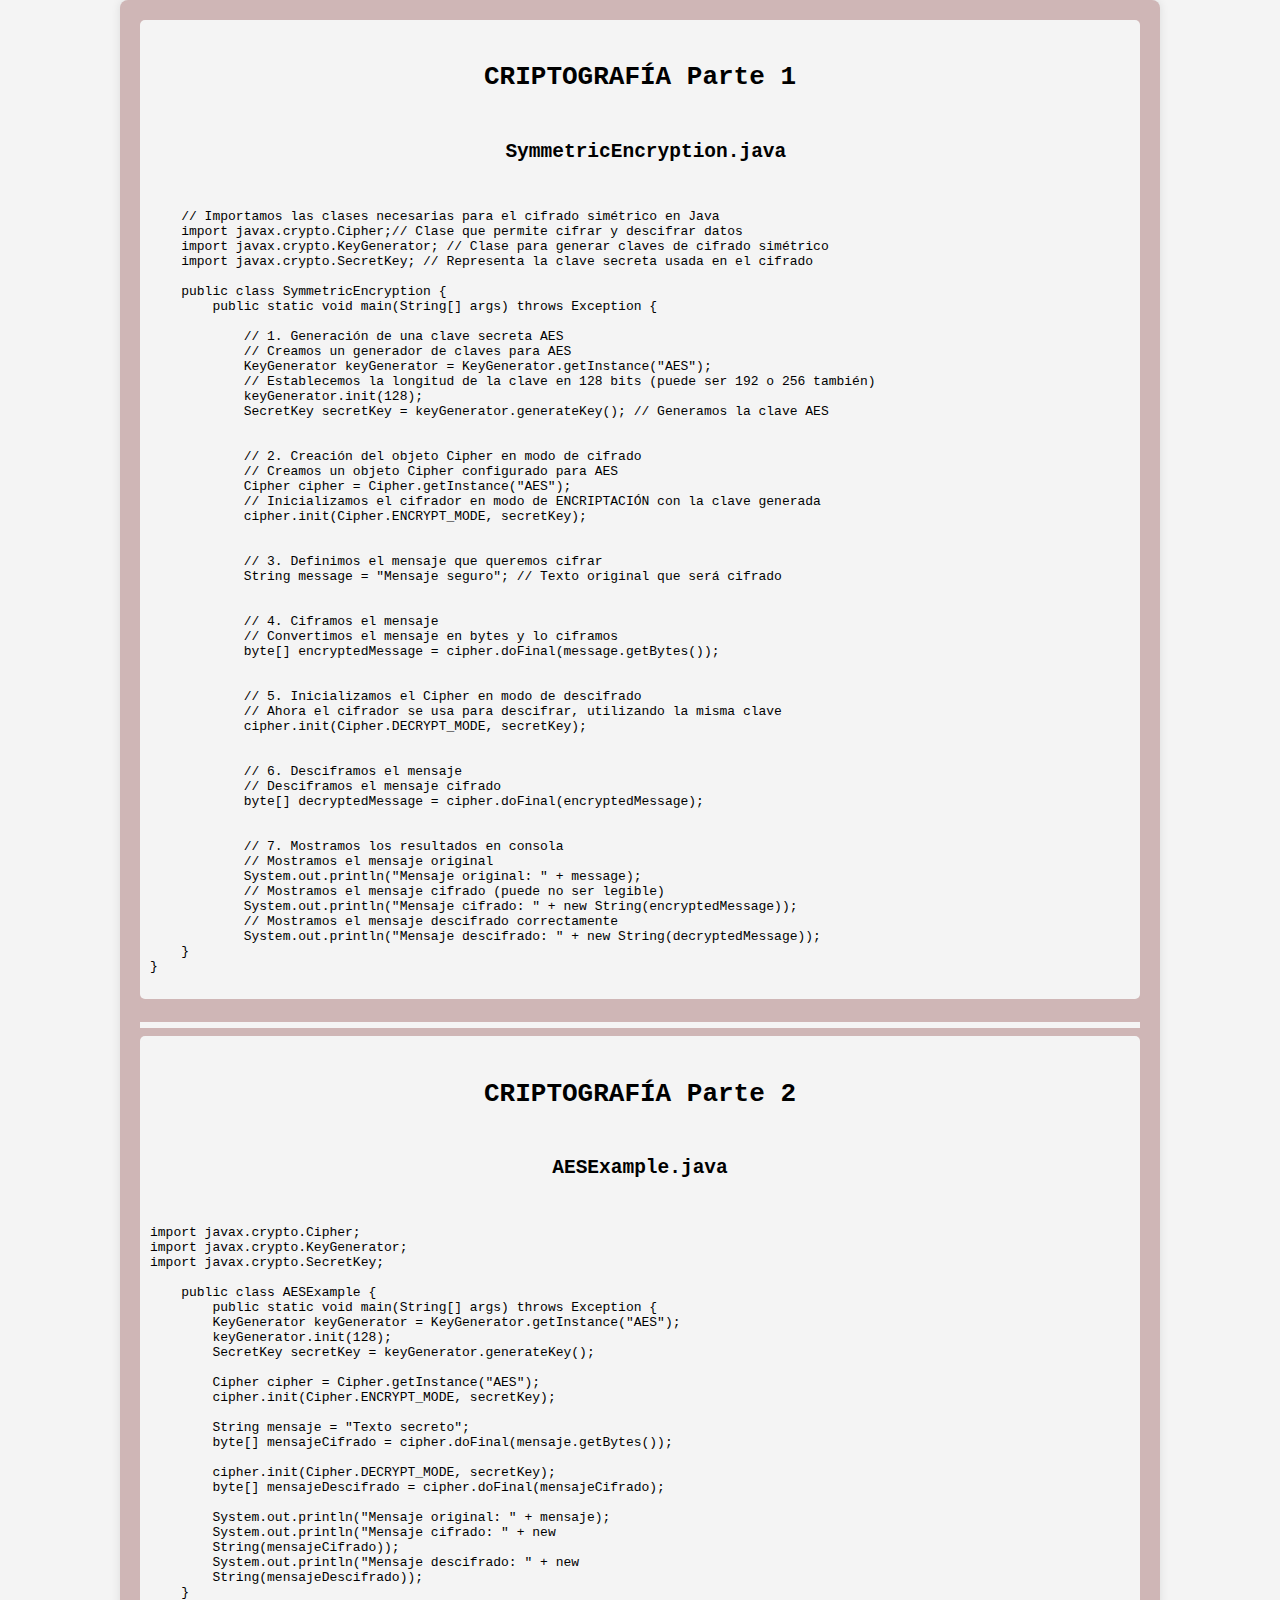
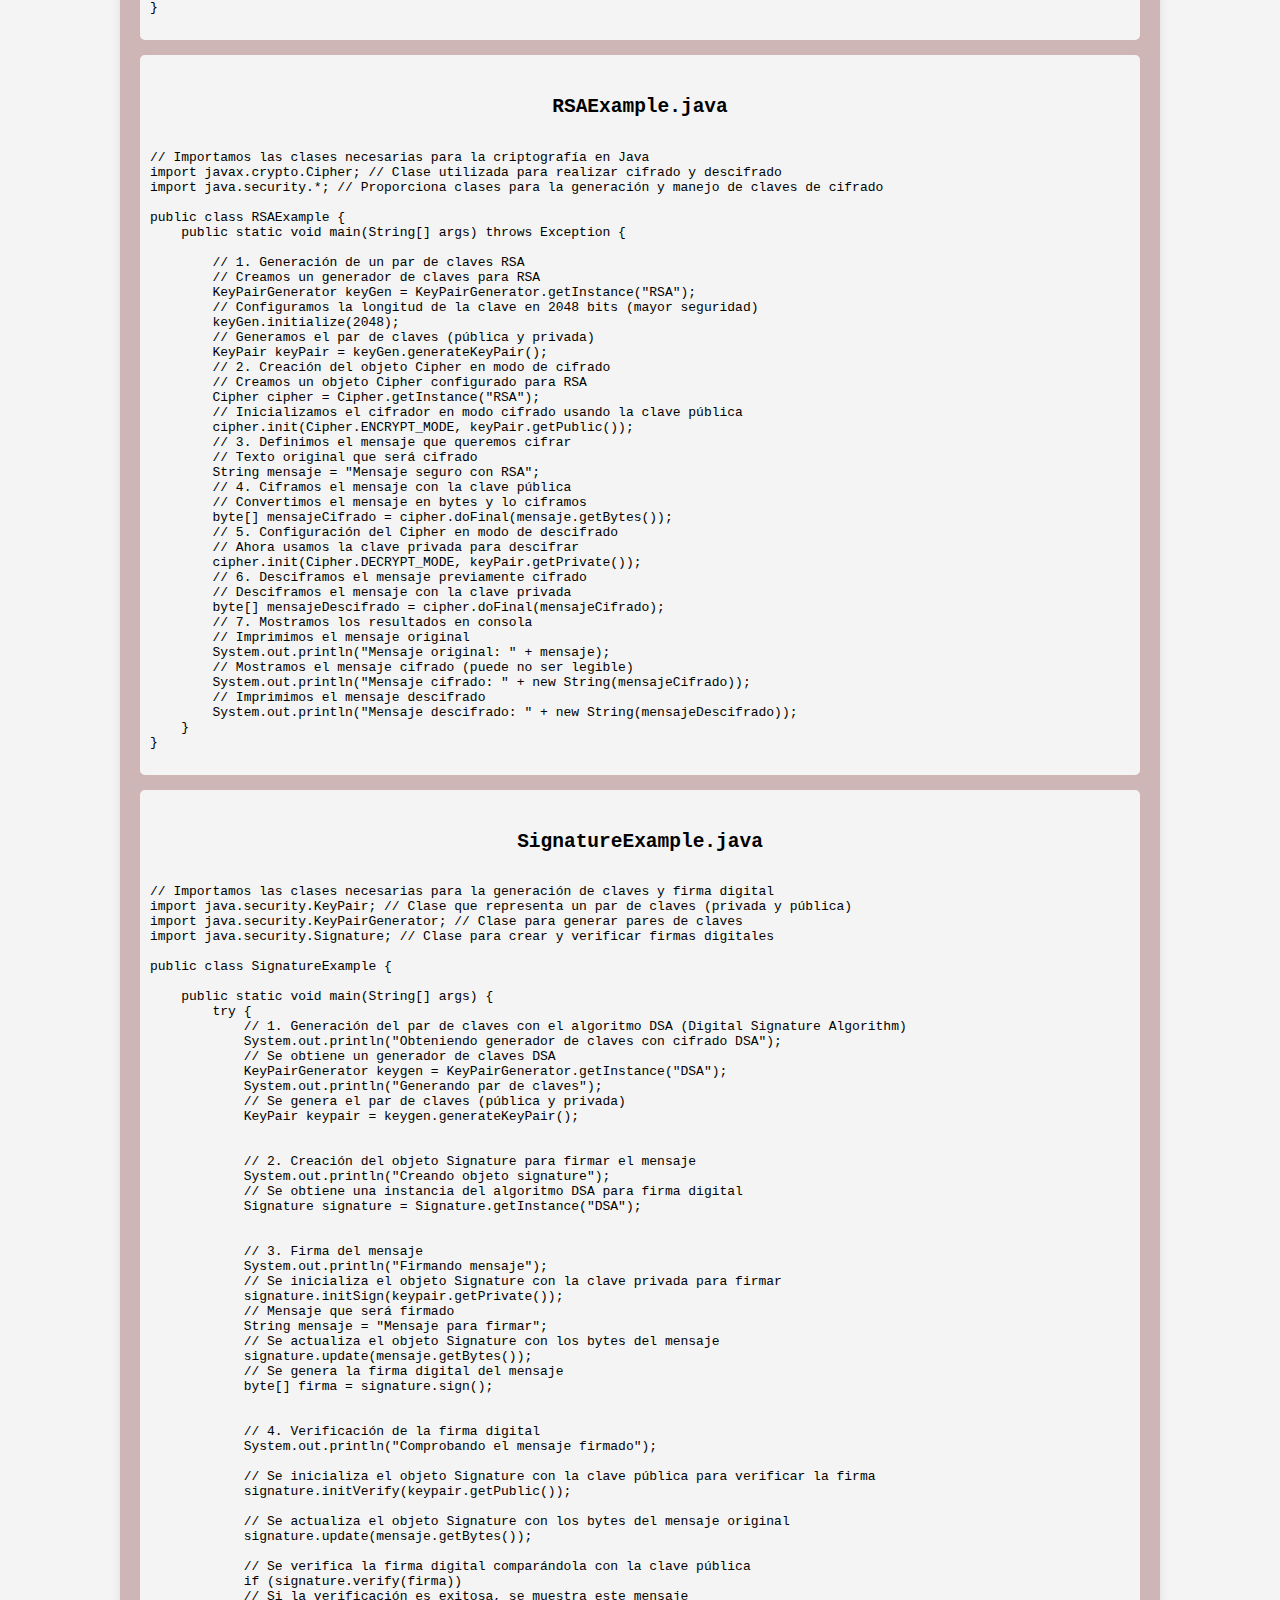
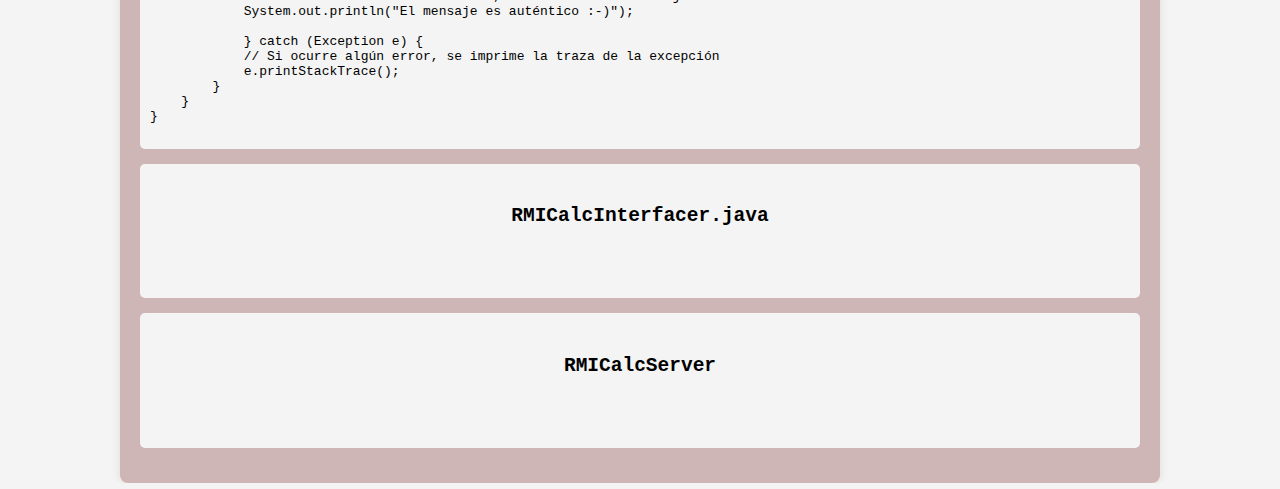
==== EjemplosCodigosProfe.html @ 627d0957 "apuntes criptografía" ====
<!DOCTYPE html>
<html lang="es">

<head>
    <meta charset="UTF-8">
    <meta name="viewport" content="width=device-width, initial-scale=1.0">
    <title>Java Criptografía Ejemplos Codigos de Profe</title>
    <link rel="stylesheet" href="CodigosJava.css">
   
</head>

<body>
<div class="code-container">

<pre>
<code>
<h1>CRIPTOGRAFÍA Parte 1</h1>  <!-- EJEMPLO 1 -->
<h2> SymmetricEncryption.java</h2>

    // Importamos las clases necesarias para el cifrado simétrico en Java
    import javax.crypto.Cipher;// Clase que permite cifrar y descifrar datos
    import javax.crypto.KeyGenerator; // Clase para generar claves de cifrado simétrico
    import javax.crypto.SecretKey; // Representa la clave secreta usada en el cifrado
        
    public class SymmetricEncryption {
        public static void main(String[] args) throws Exception {

            // 1. Generación de una clave secreta AES
            // Creamos un generador de claves para AES
            KeyGenerator keyGenerator = KeyGenerator.getInstance("AES");
            // Establecemos la longitud de la clave en 128 bits (puede ser 192 o 256 también)
            keyGenerator.init(128);
            SecretKey secretKey = keyGenerator.generateKey(); // Generamos la clave AES


            // 2. Creación del objeto Cipher en modo de cifrado
            // Creamos un objeto Cipher configurado para AES
            Cipher cipher = Cipher.getInstance("AES");
            // Inicializamos el cifrador en modo de ENCRIPTACIÓN con la clave generada
            cipher.init(Cipher.ENCRYPT_MODE, secretKey);


            // 3. Definimos el mensaje que queremos cifrar
            String message = "Mensaje seguro"; // Texto original que será cifrado


            // 4. Ciframos el mensaje
            // Convertimos el mensaje en bytes y lo ciframos
            byte[] encryptedMessage = cipher.doFinal(message.getBytes());


            // 5. Inicializamos el Cipher en modo de descifrado
            // Ahora el cifrador se usa para descifrar, utilizando la misma clave
            cipher.init(Cipher.DECRYPT_MODE, secretKey);


            // 6. Desciframos el mensaje
            // Desciframos el mensaje cifrado
            byte[] decryptedMessage = cipher.doFinal(encryptedMessage);

            
            // 7. Mostramos los resultados en consola
            // Mostramos el mensaje original
            System.out.println("Mensaje original: " + message);
            // Mostramos el mensaje cifrado (puede no ser legible)
            System.out.println("Mensaje cifrado: " + new String(encryptedMessage));
            // Mostramos el mensaje descifrado correctamente
            System.out.println("Mensaje descifrado: " + new String(decryptedMessage));
    }
}

</code>
</pre>

<hr style="border: 3px solid whitesmoke;"> <!-- ESPACIO -->

<pre>
<code>
<h1>CRIPTOGRAFÍA Parte 2</h1> <!-- EJEMPLO 2 -->
<h2>AESExample.java</h2>

import javax.crypto.Cipher;
import javax.crypto.KeyGenerator;
import javax.crypto.SecretKey;

    public class AESExample {
        public static void main(String[] args) throws Exception {
        KeyGenerator keyGenerator = KeyGenerator.getInstance("AES");
        keyGenerator.init(128);
        SecretKey secretKey = keyGenerator.generateKey();

        Cipher cipher = Cipher.getInstance("AES");
        cipher.init(Cipher.ENCRYPT_MODE, secretKey);

        String mensaje = "Texto secreto";
        byte[] mensajeCifrado = cipher.doFinal(mensaje.getBytes());

        cipher.init(Cipher.DECRYPT_MODE, secretKey);
        byte[] mensajeDescifrado = cipher.doFinal(mensajeCifrado);

        System.out.println("Mensaje original: " + mensaje);
        System.out.println("Mensaje cifrado: " + new
        String(mensajeCifrado));
        System.out.println("Mensaje descifrado: " + new
        String(mensajeDescifrado));
    }
}

</code>
</pre>

<pre>
<code>
<h2>RSAExample.java</h2>
// Importamos las clases necesarias para la criptografía en Java
import javax.crypto.Cipher; // Clase utilizada para realizar cifrado y descifrado
import java.security.*; // Proporciona clases para la generación y manejo de claves de cifrado

public class RSAExample {
    public static void main(String[] args) throws Exception {

        // 1. Generación de un par de claves RSA
        // Creamos un generador de claves para RSA
        KeyPairGenerator keyGen = KeyPairGenerator.getInstance("RSA");
        // Configuramos la longitud de la clave en 2048 bits (mayor seguridad)
        keyGen.initialize(2048);
        // Generamos el par de claves (pública y privada)
        KeyPair keyPair = keyGen.generateKeyPair();
        // 2. Creación del objeto Cipher en modo de cifrado
        // Creamos un objeto Cipher configurado para RSA
        Cipher cipher = Cipher.getInstance("RSA");
        // Inicializamos el cifrador en modo cifrado usando la clave pública
        cipher.init(Cipher.ENCRYPT_MODE, keyPair.getPublic());
        // 3. Definimos el mensaje que queremos cifrar
        // Texto original que será cifrado
        String mensaje = "Mensaje seguro con RSA";
        // 4. Ciframos el mensaje con la clave pública
        // Convertimos el mensaje en bytes y lo ciframos
        byte[] mensajeCifrado = cipher.doFinal(mensaje.getBytes());
        // 5. Configuración del Cipher en modo de descifrado
        // Ahora usamos la clave privada para descifrar
        cipher.init(Cipher.DECRYPT_MODE, keyPair.getPrivate());
        // 6. Desciframos el mensaje previamente cifrado
        // Desciframos el mensaje con la clave privada
        byte[] mensajeDescifrado = cipher.doFinal(mensajeCifrado);
        // 7. Mostramos los resultados en consola
        // Imprimimos el mensaje original
        System.out.println("Mensaje original: " + mensaje);
        // Mostramos el mensaje cifrado (puede no ser legible)
        System.out.println("Mensaje cifrado: " + new String(mensajeCifrado));
        // Imprimimos el mensaje descifrado
        System.out.println("Mensaje descifrado: " + new String(mensajeDescifrado));
    }
}

</code>
</pre>


<pre>
<code>
<h2>SignatureExample.java</h2>
// Importamos las clases necesarias para la generación de claves y firma digital
import java.security.KeyPair; // Clase que representa un par de claves (privada y pública)
import java.security.KeyPairGenerator; // Clase para generar pares de claves
import java.security.Signature; // Clase para crear y verificar firmas digitales

public class SignatureExample {

    public static void main(String[] args) {
        try {
            // 1. Generación del par de claves con el algoritmo DSA (Digital Signature Algorithm)
            System.out.println("Obteniendo generador de claves con cifrado DSA");
            // Se obtiene un generador de claves DSA
            KeyPairGenerator keygen = KeyPairGenerator.getInstance("DSA");
            System.out.println("Generando par de claves");
            // Se genera el par de claves (pública y privada)
            KeyPair keypair = keygen.generateKeyPair();


            // 2. Creación del objeto Signature para firmar el mensaje
            System.out.println("Creando objeto signature");
            // Se obtiene una instancia del algoritmo DSA para firma digital
            Signature signature = Signature.getInstance("DSA");


            // 3. Firma del mensaje
            System.out.println("Firmando mensaje");
            // Se inicializa el objeto Signature con la clave privada para firmar
            signature.initSign(keypair.getPrivate());
            // Mensaje que será firmado
            String mensaje = "Mensaje para firmar";
            // Se actualiza el objeto Signature con los bytes del mensaje
            signature.update(mensaje.getBytes());
            // Se genera la firma digital del mensaje
            byte[] firma = signature.sign();


            // 4. Verificación de la firma digital
            System.out.println("Comprobando el mensaje firmado");

            // Se inicializa el objeto Signature con la clave pública para verificar la firma
            signature.initVerify(keypair.getPublic());

            // Se actualiza el objeto Signature con los bytes del mensaje original
            signature.update(mensaje.getBytes());

            // Se verifica la firma digital comparándola con la clave pública
            if (signature.verify(firma))
            // Si la verificación es exitosa, se muestra este mensaje
            System.out.println("El mensaje es auténtico :-)");

            } catch (Exception e) {
            // Si ocurre algún error, se imprime la traza de la excepción
            e.printStackTrace();
        }
    }
}

</code>
</pre>

<pre>
<code>
<h2>RMICalcInterfacer.java</h2>

<!--  -->
</code>
</pre>


<pre>
<code>
<h2>RMICalcServer</h2>

<!--  -->
</code>
</pre>
</div>

</body>

</html>
---- CodigosJava.css ----
body {
    font-family: Arial, sans-serif;
    margin: 0;
    padding: 0;
    background-color: #f4f4f4;
    display: flex;
    justify-content: center;
    align-items: center;
    min-height: 100vh;
}

.code-container {
    background-color: #cfb6b6;
    padding: 20px;
    box-shadow: 0 0 10px rgba(0, 0, 0, 0.1);
    border-radius: 8px;
    width: 90%;
    max-width: 1000px;
    overflow-x: auto;
}

pre {
    margin: 0;
    white-space: pre-wrap;
    word-wrap: break-word;
}

code {
    display: block;
    font-family: monospace;
    background-color: #f4f4f4;
    padding: 10px;
    border-radius: 5px;
}

h1, h2{
    text-align: center;
}
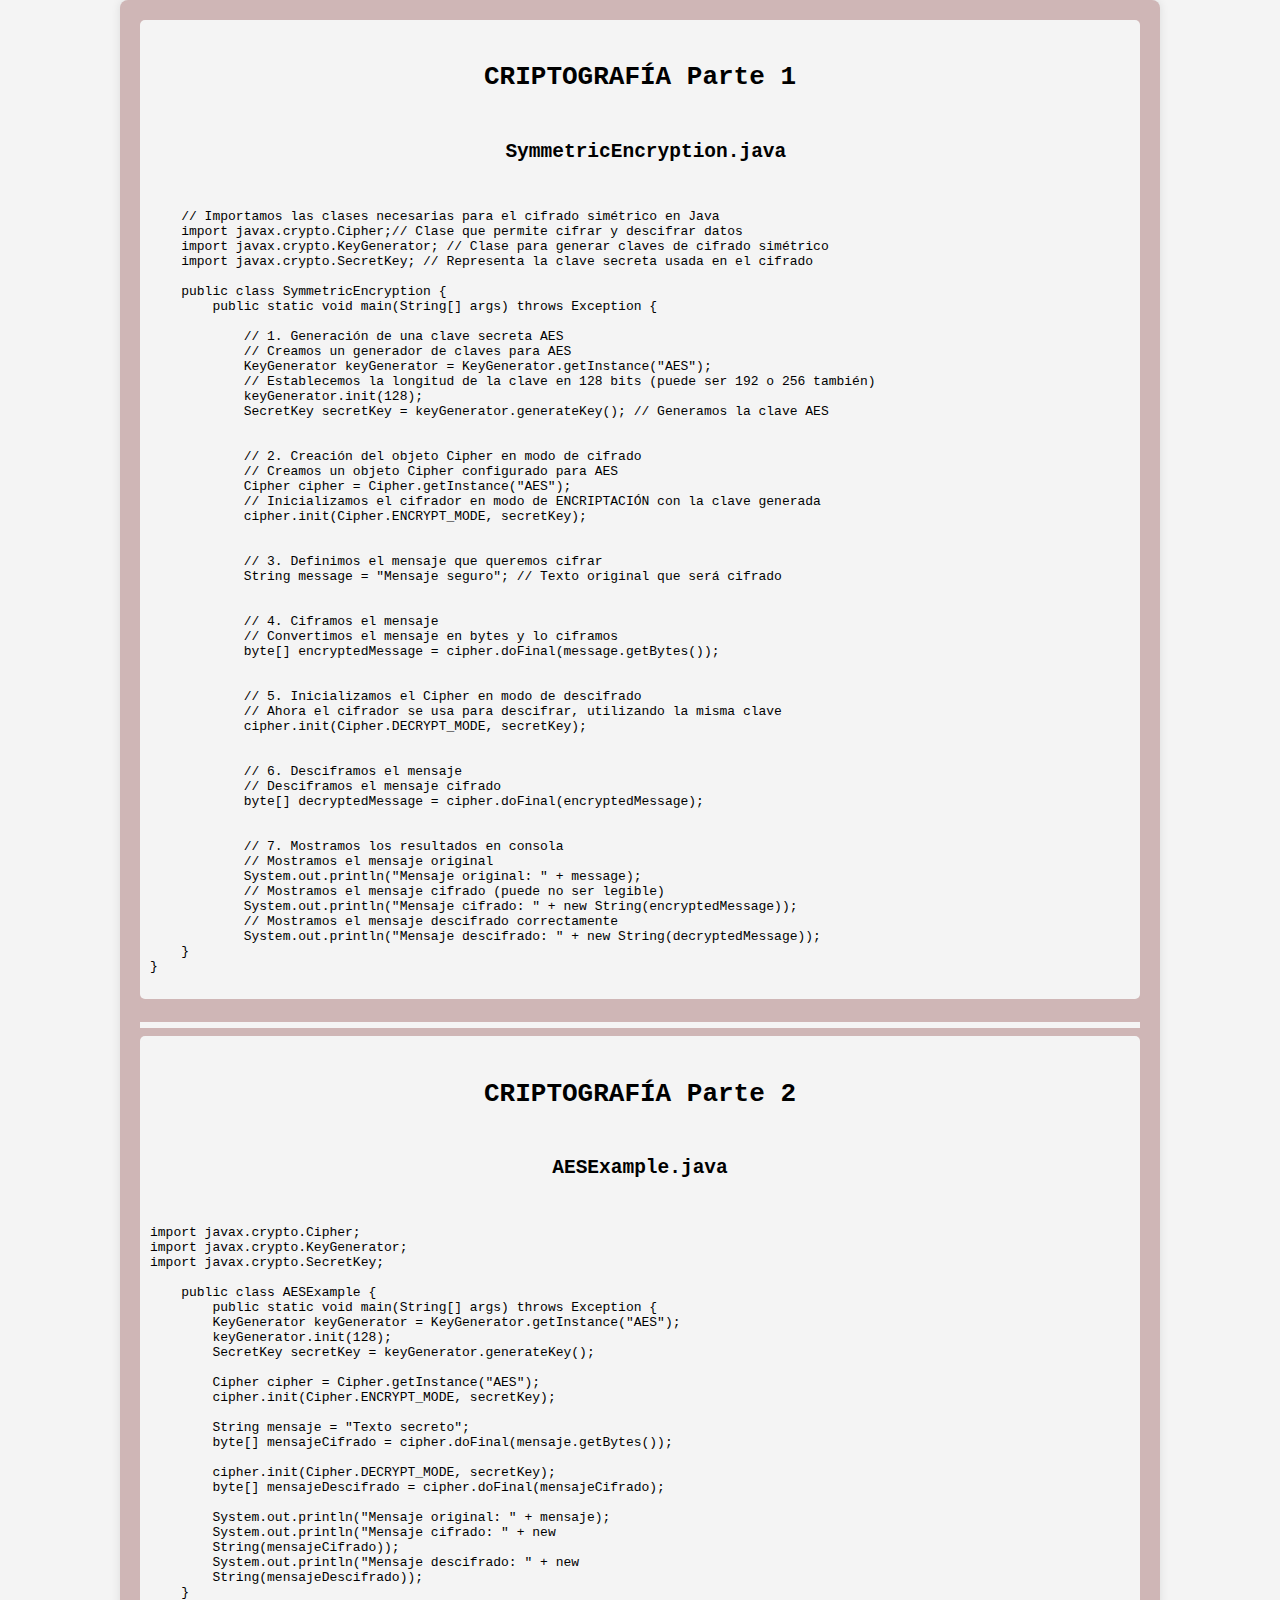
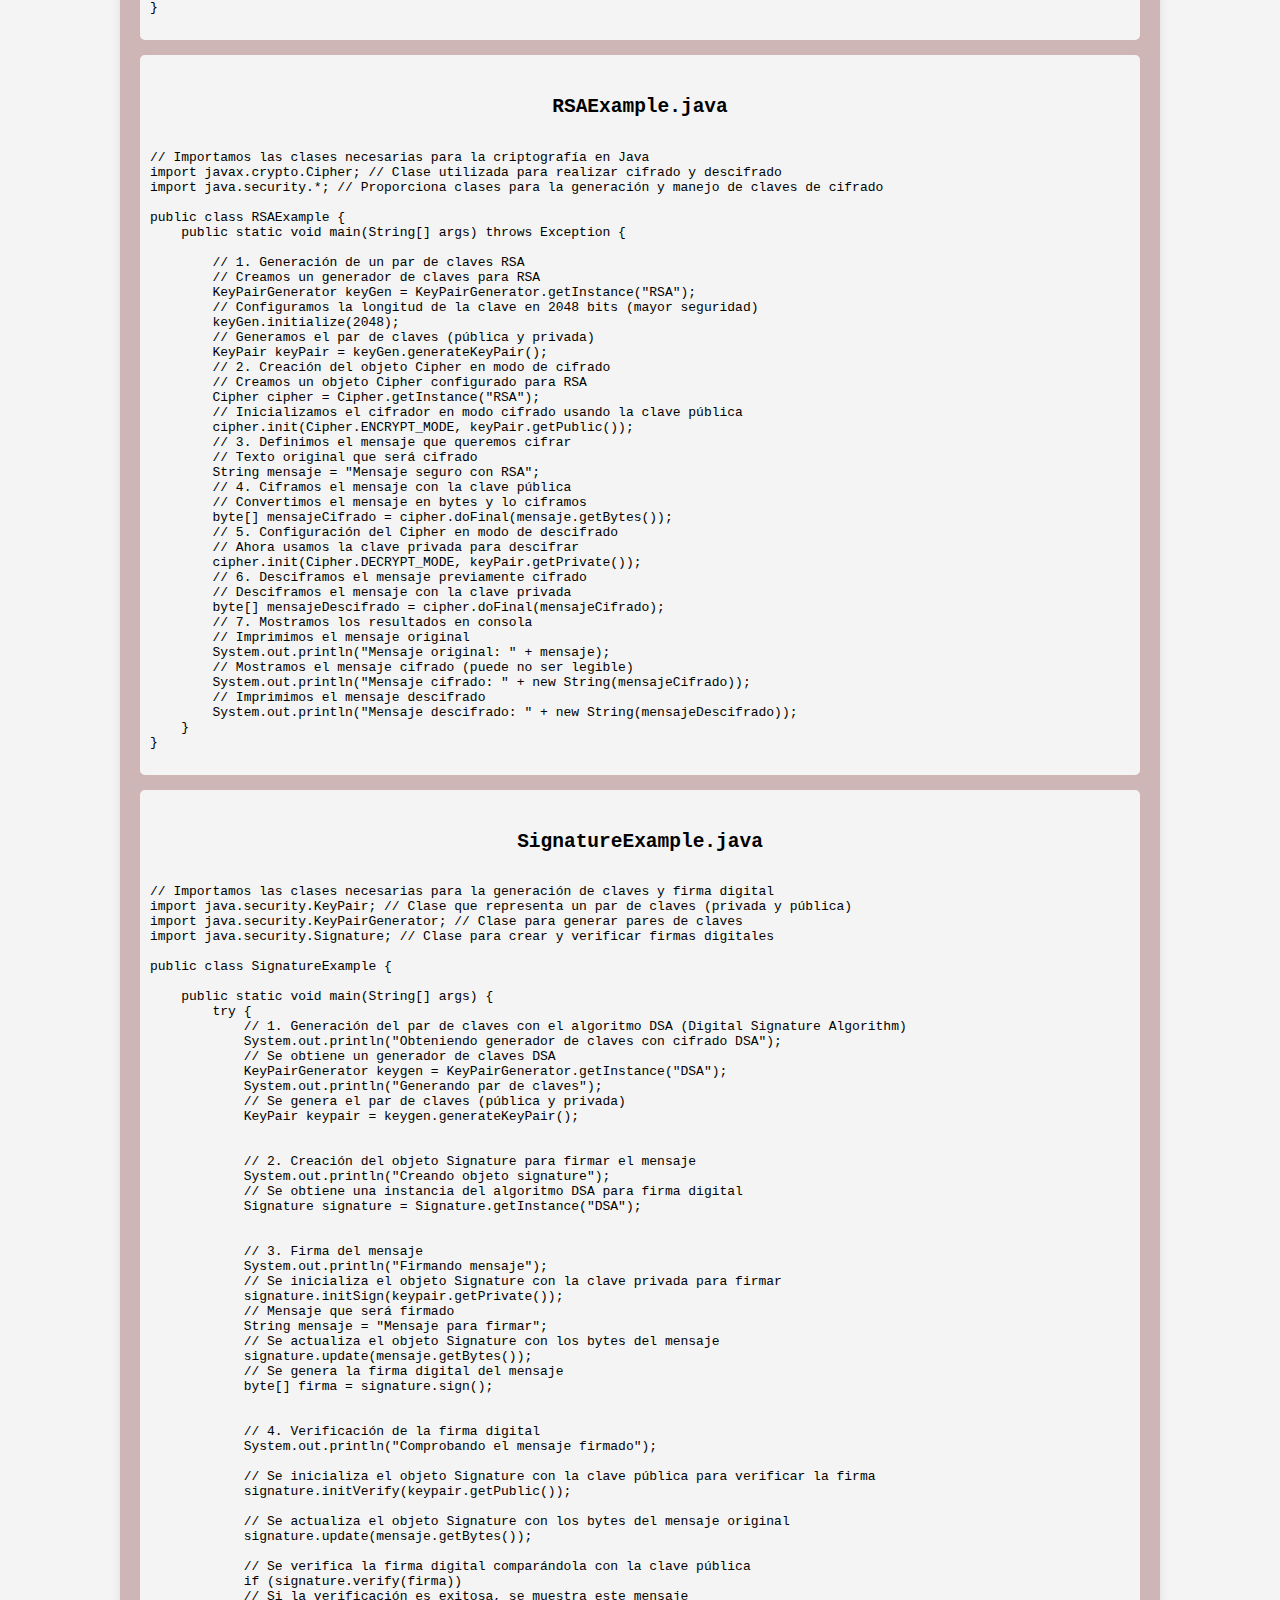
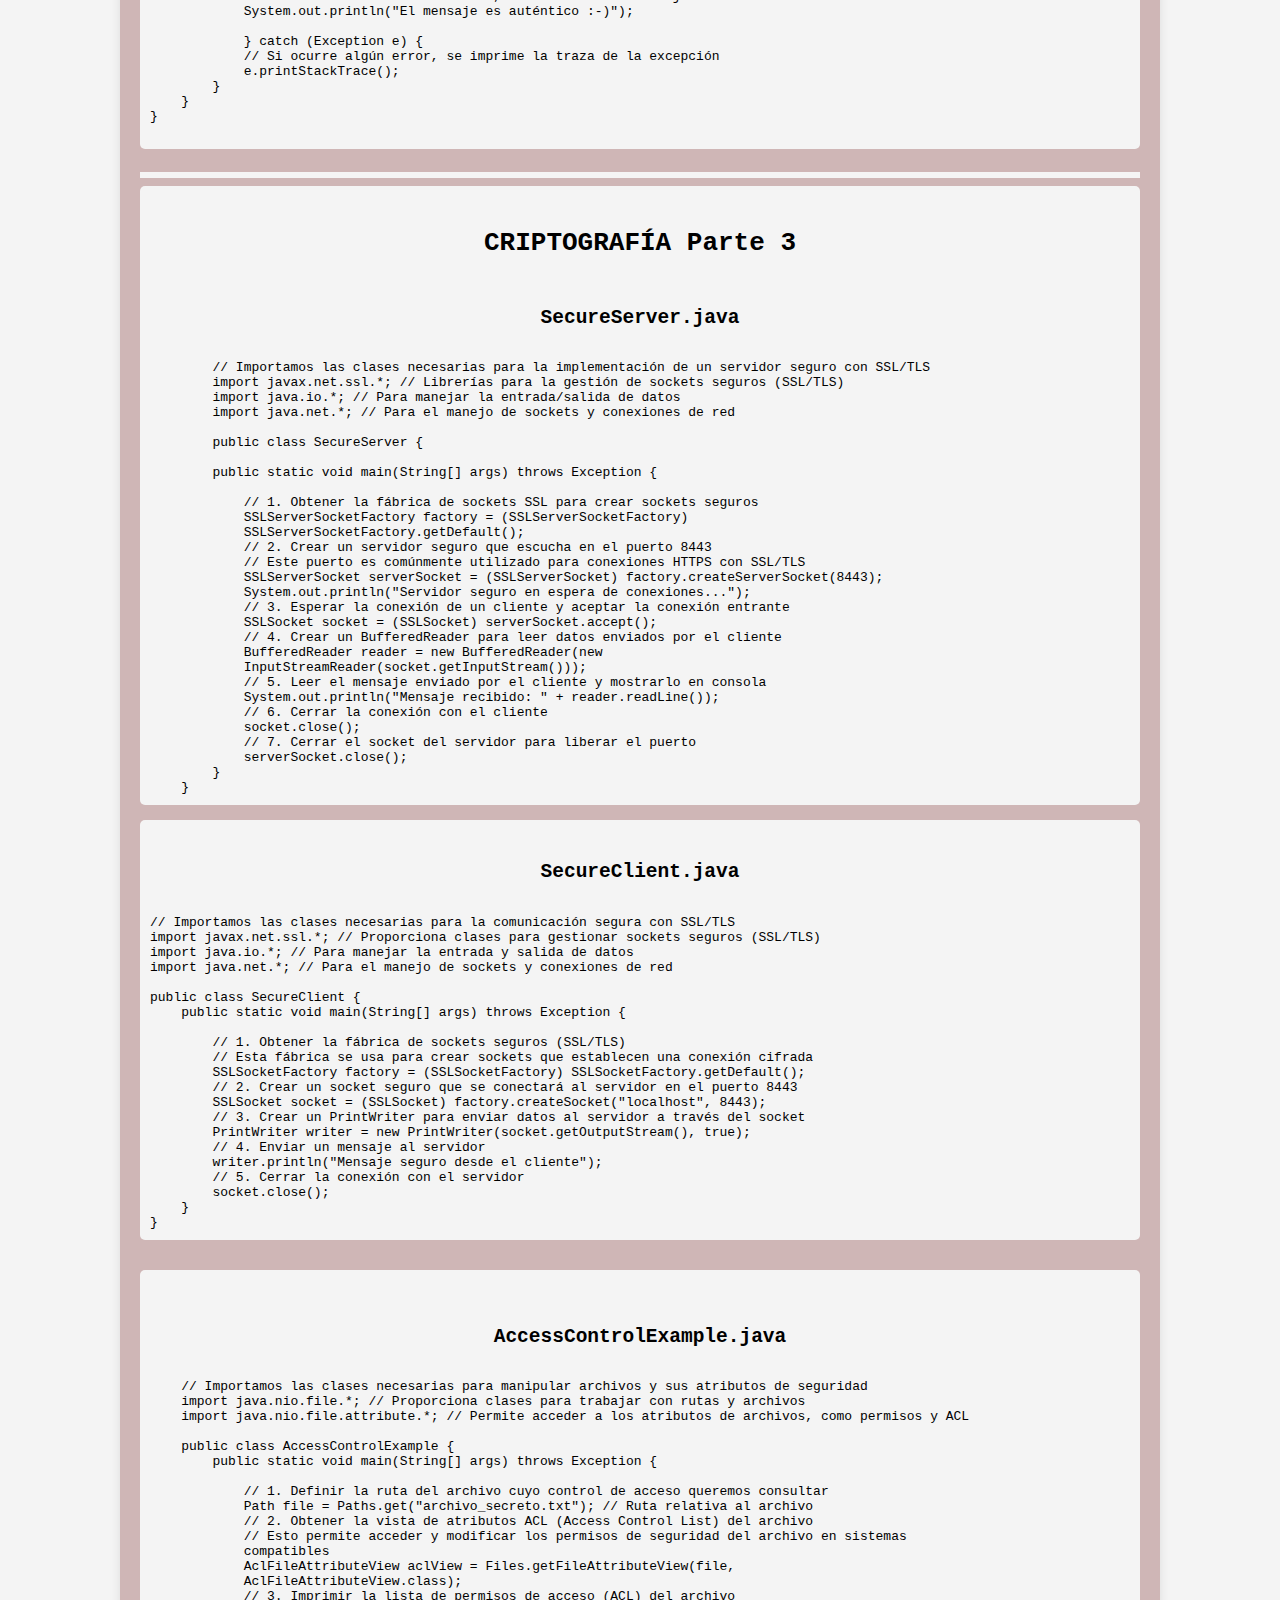
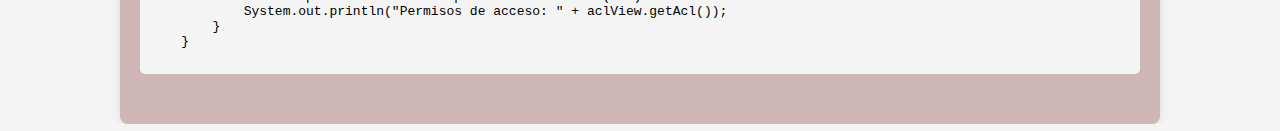
==== commit 278b34c6: "deleted:    "Criptograf\303\255a_parte1_parte2.pdf" 	modified:   EjemplosCodigosProfe.html 	modified" ====
--- a/EjemplosCodigosProfe.html
+++ b/EjemplosCodigosProfe.html
@@ -220,22 +220,94 @@
 </code>
 </pre>
 
-<pre>
-<code>
-<h2>RMICalcInterfacer.java</h2>
-
-<!--  -->
-</code>
-</pre>
-
-
-<pre>
-<code>
-<h2>RMICalcServer</h2>
-
-<!--  -->
-</code>
-</pre>
+<hr style="border: 3px solid whitesmoke;">
+<pre>
+<code>
+<h1>CRIPTOGRAFÍA Parte 3</h1>
+<h2>SecureServer.java</h2>
+        // Importamos las clases necesarias para la implementación de un servidor seguro con SSL/TLS
+        import javax.net.ssl.*; // Librerías para la gestión de sockets seguros (SSL/TLS)
+        import java.io.*; // Para manejar la entrada/salida de datos
+        import java.net.*; // Para el manejo de sockets y conexiones de red
+
+        public class SecureServer {
+
+        public static void main(String[] args) throws Exception {
+
+            // 1. Obtener la fábrica de sockets SSL para crear sockets seguros
+            SSLServerSocketFactory factory = (SSLServerSocketFactory)
+            SSLServerSocketFactory.getDefault();
+            // 2. Crear un servidor seguro que escucha en el puerto 8443
+            // Este puerto es comúnmente utilizado para conexiones HTTPS con SSL/TLS
+            SSLServerSocket serverSocket = (SSLServerSocket) factory.createServerSocket(8443);
+            System.out.println("Servidor seguro en espera de conexiones...");
+            // 3. Esperar la conexión de un cliente y aceptar la conexión entrante
+            SSLSocket socket = (SSLSocket) serverSocket.accept();
+            // 4. Crear un BufferedReader para leer datos enviados por el cliente
+            BufferedReader reader = new BufferedReader(new
+            InputStreamReader(socket.getInputStream()));
+            // 5. Leer el mensaje enviado por el cliente y mostrarlo en consola
+            System.out.println("Mensaje recibido: " + reader.readLine());
+            // 6. Cerrar la conexión con el cliente
+            socket.close();
+            // 7. Cerrar el socket del servidor para liberar el puerto
+            serverSocket.close();
+        }
+    }
+</code>
+</pre>
+
+
+<pre>
+<code>
+<h2>SecureClient.java</h2>
+// Importamos las clases necesarias para la comunicación segura con SSL/TLS
+import javax.net.ssl.*; // Proporciona clases para gestionar sockets seguros (SSL/TLS)
+import java.io.*; // Para manejar la entrada y salida de datos
+import java.net.*; // Para el manejo de sockets y conexiones de red
+
+public class SecureClient {
+    public static void main(String[] args) throws Exception {
+
+        // 1. Obtener la fábrica de sockets seguros (SSL/TLS)
+        // Esta fábrica se usa para crear sockets que establecen una conexión cifrada
+        SSLSocketFactory factory = (SSLSocketFactory) SSLSocketFactory.getDefault();
+        // 2. Crear un socket seguro que se conectará al servidor en el puerto 8443
+        SSLSocket socket = (SSLSocket) factory.createSocket("localhost", 8443);
+        // 3. Crear un PrintWriter para enviar datos al servidor a través del socket
+        PrintWriter writer = new PrintWriter(socket.getOutputStream(), true);
+        // 4. Enviar un mensaje al servidor
+        writer.println("Mensaje seguro desde el cliente");
+        // 5. Cerrar la conexión con el servidor
+        socket.close();
+    }
+}
+</code>
+</pre>
+
+<pre>
+    <code>
+    <h2>AccessControlExample.java</h2>
+    // Importamos las clases necesarias para manipular archivos y sus atributos de seguridad
+    import java.nio.file.*; // Proporciona clases para trabajar con rutas y archivos
+    import java.nio.file.attribute.*; // Permite acceder a los atributos de archivos, como permisos y ACL
+    
+    public class AccessControlExample {
+        public static void main(String[] args) throws Exception {
+            
+            // 1. Definir la ruta del archivo cuyo control de acceso queremos consultar
+            Path file = Paths.get("archivo_secreto.txt"); // Ruta relativa al archivo
+            // 2. Obtener la vista de atributos ACL (Access Control List) del archivo
+            // Esto permite acceder y modificar los permisos de seguridad del archivo en sistemas
+            compatibles
+            AclFileAttributeView aclView = Files.getFileAttributeView(file,
+            AclFileAttributeView.class);
+            // 3. Imprimir la lista de permisos de acceso (ACL) del archivo
+            System.out.println("Permisos de acceso: " + aclView.getAcl());
+        }
+    }
+    </code>
+    </pre>
 </div>
 
 </body>
